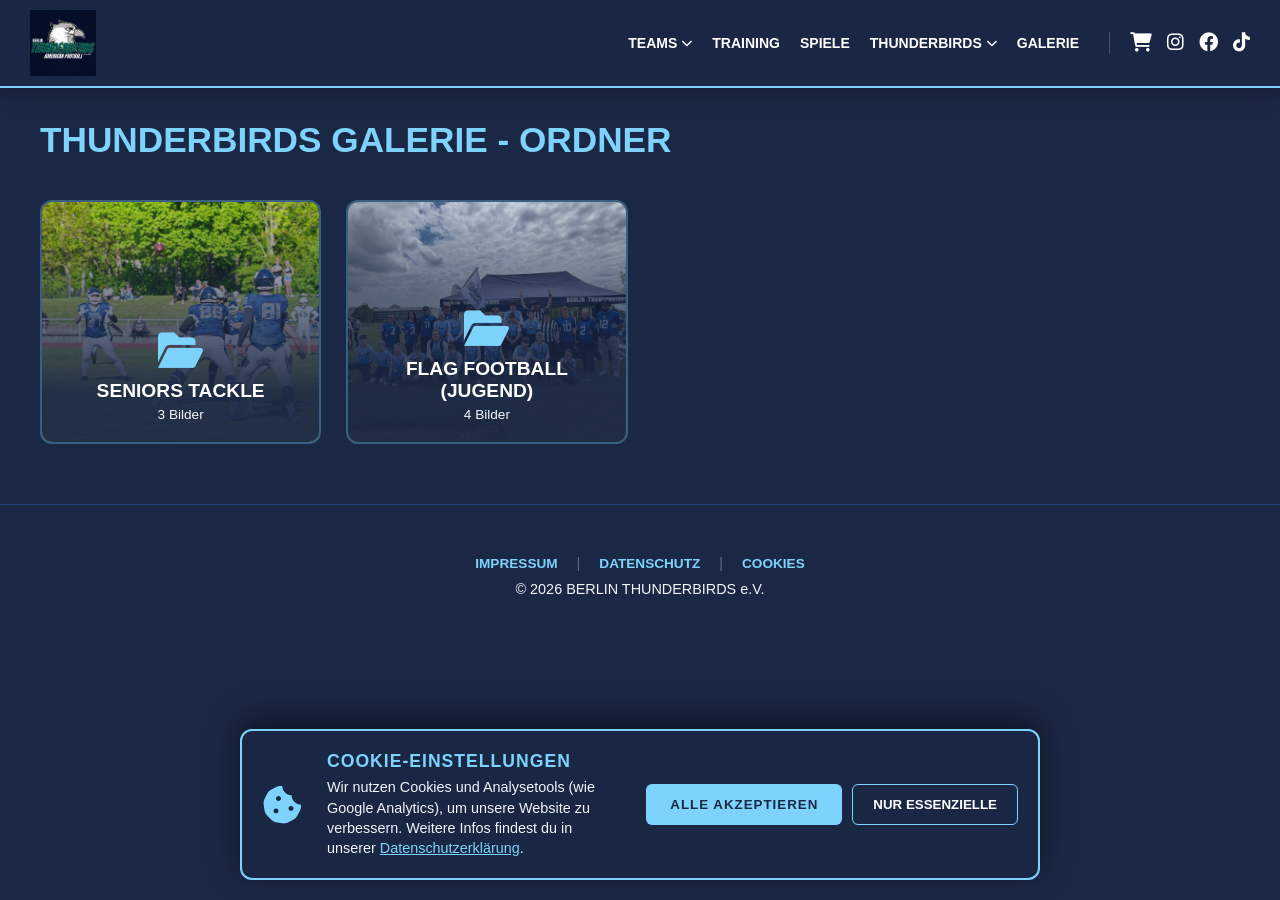
==== galerie.html @ d53867a0 "V5" ====
<!DOCTYPE html>
<html lang="de">
<head>
    <meta charset="UTF-8">
    <meta name="viewport" content="width=device-width, initial-scale=1.0">
    <title>Galerie - Berlin Thunderbirds</title>
    <!-- FontAwesome für Icons -->
    <link rel="stylesheet" href="https://cdnjs.cloudflare.com/ajax/libs/font-awesome/6.0.0/css/all.min.css">
    <!-- Verknüpfung zur zentralen style.css -->
    <link rel="stylesheet" href="style.css">
</head>

<body>

    <!-- Header (wird automatisch über leisten_2.js geladen) -->
    <div id="main-header"></div>

    <!-- Galerie Hauptbereich -->
    <section class="gallery-page-section">
        <div class="gallery-header-container">
            <h1 id="gallery-title">Thunderbirds Galerie</h1>
            <button id="back-to-folders" class="page-btn" style="display: none;" onclick="showFolders()">
                <i class="fa-solid fa-arrow-left"></i> Zurück zu den Ordnern
            </button>
        </div>

        <!-- Hier landen entweder die Ordner oder die Bilder des gewählten Ordners -->
        <div id="gallery-container" class="gallery-grid"></div>
    </section>

    <!-- Lightbox für Bild-Vollansicht -->
<div class="lightbox" id="lightbox" onclick="closeLightbox()">
    <div class="lightbox-content" onclick="event.stopPropagation()">
        <span class="close-btn" onclick="closeLightbox()">&times;</span>
        <button class="lightbox-arrow prev-btn" onclick="prevImage(event)">&#10094;</button>
        <img id="lightbox-img" src="" alt="Vollbild">
        <button class="lightbox-arrow next-btn" onclick="nextImage(event)">&#10095;</button>
    </div>
</div>

    <!-- Footer -->
    <div id="main-footer"></div>

 
	<!-- Skripte -->
    <script src="leisten.js"></script>
    <script src="galerie.js"></script>
    
</body>
</html>
	
</body>
</html>
---- style.css ----
:root {
    --thunder-dark: #1b2845;    
    --thunder-blue: #1d4ed8;    
    --thunder-light: #7dd3fc;   
    --thunder-silver: #f1f5f9;  
    --success-green: #22c55e;
    --fail-red: #ef4444;
    --color-u10: #052c54;
    --color-u13: #2d5a27;
    --color-u16: #8b0000;
}

body { 
    margin: 0; 
    font-family: 'Segoe UI', Arial, sans-serif; 
    background: var(--thunder-dark); 
    color: white; 
    scroll-behavior: smooth;
    overflow-x: hidden;
}

/* ==========================================
   HEADER & NAVIGATION
   ========================================== */
header {
    position: fixed;
    top: 0;
    width: 100%;
    background: rgba(27, 40, 69, 0.95);
    padding: 10px 30px;
    display: flex;
    justify-content: space-between;
    align-items: center;
    z-index: 9999;
    box-sizing: border-box;
    border-bottom: 2px solid var(--thunder-light);
    box-shadow: 0 4px 20px rgba(0, 0, 0, 0.3);
}

header a.logo-link { display: flex; align-items: center; text-decoration: none; position: relative; }
header img { height: 66px; transition: 0.3s ease; z-index: 2; }

.logo-hover-text { position: absolute; left: 20px; color: var(--thunder-light); font-weight: bold; text-transform: uppercase; font-size: 1.2rem; opacity: 0; transition: all 0.4s ease; pointer-events: none; white-space: nowrap; z-index: 1; }
header a.logo-link:hover img { opacity: 0.2; filter: grayscale(100%); }
header a.logo-link:hover .logo-hover-text { opacity: 1; left: 80px; }

nav { display: flex; align-items: center; gap: 20px; }

/* Dropdown Logik */
.dropdown { position: relative; display: inline-block; }
.nav-item { 
    color: white; text-decoration: none; font-size: 14px; font-weight: bold; 
    text-transform: uppercase; transition: 0.2s; cursor: pointer;
    display: flex; align-items: center; gap: 5px; padding: 15px 0;
}
.nav-item:hover { color: var(--thunder-light); }

.dropdown-content {
    display: none; position: absolute; background-color: #24345d;
    min-width: 200px; box-shadow: 0px 8px 20px rgba(0,0,0,0.5);
    border: 1px solid var(--thunder-light); border-radius: 6px; top: 100%; left: 0; z-index: 10000;
}
.dropdown:hover .dropdown-content { display: block; }
.dropdown-content a {
    color: white; padding: 12px 16px; text-decoration: none; display: block;
    font-size: 13px; text-transform: uppercase; font-weight: bold;
    border-bottom: 1px solid rgba(255,255,255,0.08); transition: 0.2s;
}
.dropdown-content a:hover { background-color: var(--thunder-blue); color: #ffffff; padding-left: 20px; }

.social-nav { display: flex; gap: 15px; margin-left: 10px; border-left: 1px solid rgba(255,255,255,0.2); padding-left: 20px; }
.social-nav a { font-size: 1.2rem; transition: 0.2s; color: white; }
.social-nav a:hover { transform: scale(1.2); color: var(--thunder-light); }

.menu-toggle {
    display: none;
    font-size: 1.8rem;
    color: white;
    cursor: pointer;
}

/* ==========================================
   HERO-BEREICH & ANIMATIONEN
   ========================================== */
.hero { 
    min-height: 85vh; display: flex; flex-direction: column; justify-content: center; 
    align-items: center; text-align: center; position: relative; overflow: hidden; padding-top: 80px; 
    background-image: linear-gradient(rgba(0, 0, 0, 0.6), rgba(0, 0, 0, 0.6)), url('Bilder/Team.jpg'); 
    background-size: cover; background-position: center; background-attachment: fixed; 
}
.welcome-text { font-size: 2.2rem; margin-bottom: 20px; font-weight: bold; text-shadow: 0 0 20px rgba(0,0,0,0.8); z-index: 10; }
.flash { position: absolute; inset: 0; background: white; opacity: 0; pointer-events: none; z-index: 5; }
.flash.active { animation: thunder-flash 0.4s ease-out; }
@keyframes thunder-flash { 0% { opacity: 0; } 10% { opacity: 0.4; } 20% { opacity: 0.5; } 100% { opacity: 0; } }
#lightning-container { position: absolute; inset: 0; width: 100%; height: 100%; pointer-events: none; z-index: 4; opacity: 0; }
#lightning-container.active { opacity: 1; transition: 0.1s; }
.bolt-path { stroke: #fff; stroke-width: 3; fill: none; filter: drop-shadow(0 0 10px var(--thunder-light)); }

/* LOGO ANIMATION */
.logo-main { 
    width: 480px; 
    max-width: 85%; 
    opacity: 0; 
    transform: scale(0.8); 
    z-index: 10; 
    filter: drop-shadow(0 0 30px rgba(125, 211, 252, 0.4)); 
    transition: all 0.8s cubic-bezier(0.17, 0.67, 0.83, 0.67); 
}

.logo-main.show { 
    opacity: 1; 
    transform: scale(1); 
}
.sub-text { margin-top: 20px; font-size: 1.3rem; z-index: 10; font-weight: 300; letter-spacing: 2px; text-transform: uppercase; }

/* ==========================================
   HERO NAVIGATION (TEAM-SCHNELLSPRUNG)
   ========================================== */
.hero-nav {
    margin-top: 88px;
    display: grid;
    grid-template-columns: repeat(4, 1fr);
    height: 35vh;
    width: 100%;
    border-bottom: 4px solid var(--thunder-blue);
}

.hero-nav .nav-item { 
    position: relative; 
    text-decoration: none; 
    color: white; 
    overflow: hidden; 
    display: flex; 
    justify-content: center; 
    align-items: center; 
    border-right: 1px solid rgba(255,255,255,0.1); 
}
.hero-nav .nav-item img { 
    position: absolute; 
    width: 100%; 
    height: 100%; 
    object-fit: cover; 
    filter: brightness(0.4) grayscale(0.6); 
    transition: 0.6s; 
}
.hero-nav .nav-item:hover img { 
    filter: brightness(0.8) grayscale(0); 
    transform: scale(1.1); 
}
.hero-nav .nav-item span { 
    position: relative; 
    z-index: 2; 
    font-size: 1.6rem; 
    font-weight: bold; 
    text-transform: uppercase; 
    text-shadow: 2px 2px 15px rgba(0,0,0,1); 
    letter-spacing: 2px; 
}

/* ==========================================
   SPIELPLAN SEKTIONEN & CARDS
   ========================================== */
section#tackle-games, 
section[style*="var(--thunder-blue)"] { 
    background: linear-gradient(180deg, var(--thunder-dark), #0f172a) !important; 
}

section#u10-games { background: linear-gradient(180deg, var(--thunder-dark), var(--color-u10)); }
section#u13-games { background: linear-gradient(180deg, var(--thunder-dark), var(--color-u13)); }
section#u16-games { background: linear-gradient(180deg, var(--thunder-dark), var(--color-u16)); }

.spielplan-lade-zone { width: 100%; display: flex; flex-direction: column; gap: 10px; }

.card { 
    background: rgba(29, 78, 216, 0.2) !important; 
    padding: 20px !important; 
    margin: 15px 0 !important; 
    border-radius: 12px !important; 
    border: 1px solid rgba(125, 211, 252, 0.2) !important; 
    display: flex !important; 
    align-items: center !important; 
    justify-content: space-between !important; 
    transition: 0.3s !important;
    box-sizing: border-box !important;
}
.card:hover { background: rgba(29, 78, 216, 0.4) !important; border-color: var(--thunder-light) !important; }

.card-text { flex: 2 !important; font-weight: 500 !important; min-width: 150px !important; text-align: left !important; color: white !important; }
.badge-center { flex: 1 !important; display: flex !important; justify-content: center !important; }
.score-area { flex: 1 !important; display: flex !important; justify-content: flex-end !important; font-family: 'Courier New', monospace !important; font-weight: bold !important; font-size: 1.2rem !important; padding-right: 15px !important; color: white !important; }
.badge-right { flex: 0.5 !important; display: flex !important; justify-content: flex-end !important; gap: 10px; }

.badge { font-weight: bold !important; text-transform: uppercase !important; font-size: 0.7rem !important; padding: 5px 12px !important; border-radius: 4px !important; letter-spacing: 1px !important; white-space: nowrap !important; display: inline-block !important; }
.badge-home { background: var(--thunder-light) !important; color: black !important; }
.badge-away { background: #facc15 !important; color: black !important; }

.badge-won { border: 1px solid var(--success-green) !important; color: var(--success-green) !important; background: transparent !important; }
.badge-lost { border: 1px solid var(--fail-red) !important; color: var(--fail-red) !important; background: transparent !important; }

.card.home { border-left: 6px solid var(--thunder-light) !important; }
.card.away { border-left: 6px solid #facc15 !important; }
.tournament-teams { display: block; font-size: 0.9rem; color: var(--thunder-silver); margin-top: 5px; font-style: italic; }

/* ==========================================
   TEAM SEKTION & SPIELER-ELEMENTE
   ========================================== */
.team-section { background: rgba(0,0,0,0.15); width: 100%; max-width: none; padding-bottom: 80px; }
.team-container { max-width: 1000px; margin: auto; padding: 0 20px; }
.team { display: flex; gap: 30px; flex-wrap: wrap; justify-content: center; margin-top: 40px; }
.player { position: relative; width: 240px; height: 320px; border-radius: 15px; border: 2px solid rgba(125, 211, 252, 0.3); overflow: hidden; display: flex; flex-direction: column; justify-content: flex-end; transition: 0.4s; background-size: cover; background-position: center; text-decoration: none; color: inherit; }
.player-name { background: linear-gradient(transparent, rgba(27, 40, 69, 0.95)); padding: 20px 10px; text-align: center; font-weight: bold; font-size: 1.2rem; text-transform: uppercase; }
.player:hover { transform: translateY(-12px); border-color: var(--thunder-light); box-shadow: 0 15px 30px rgba(0,0,0,0.4); }
.player-overlay { position: absolute; inset: 0; background: rgba(27, 40, 69, 0.9); display: flex; flex-direction: column; justify-content: center; align-items: center; gap: 15px; opacity: 0; transition: 0.3s ease; z-index: 5; }
.player:hover .player-overlay { opacity: 1; }
.player-overlay a { color: white; text-decoration: none; font-weight: bold; font-size: 1.3rem; text-transform: uppercase; transition: 0.2s; }
.player-overlay a:hover { color: var(--thunder-light); transform: scale(1.1); }

/* ==========================================
   NEWS SEKTION & KARTEN
   ========================================== */
.news-section { padding: 60px 20px; max-width: 1200px; margin: auto; }
.news-grid { 
    display: flex; 
    flex-wrap: wrap; 
    gap: 30px; 
    justify-content: center;
    min-height: 400px; 
}

.news-card {
    flex: 1 1 350px;
    max-width: 380px;
    background: rgba(29, 78, 216, 0.15);
    border: 1px solid rgba(125, 211, 252, 0.3);
    border-radius: 12px;
    overflow: hidden;
    transition: 0.3s;
    display: flex;
    flex-direction: column;
    cursor: pointer;
    position: relative;
}
.news-card:hover { transform: translateY(-5px); border-color: var(--thunder-light); background: rgba(29, 78, 216, 0.3); }

.news-image { width: 100%; height: 200px; object-fit: cover; border-bottom: 3px solid var(--thunder-light); }
.news-content { padding: 20px; flex-grow: 1; }
.news-date { color: var(--thunder-light); font-size: 0.8rem; font-weight: bold; text-transform: uppercase; }
.news-title { margin: 10px 0; font-size: 1.4rem; color: white; }
.news-text { color: var(--thunder-silver); font-size: 0.95rem; line-height: 1.5; }

.news-card::after {
    content: 'Mehr lesen +';
    position: absolute;
    bottom: 10px;
    right: 15px;
    font-size: 0.8rem;
    color: var(--thunder-light);
    font-weight: bold;
    opacity: 0;
    transition: 0.3s;
}
.news-card:hover::after { opacity: 1; }

/* ==========================================
   NEWS MODAL / POPUP
   ========================================== */
.news-modal {
    display: none;
    position: fixed;
    inset: 0;
    background: rgba(0, 0, 0, 0.85);
    z-index: 10000;
    justify-content: center;
    align-items: center;
    opacity: 0;
    transition: opacity 0.4s ease;
    backdrop-filter: blur(5px);
    padding: 20px;
}

.news-modal.active { display: flex; opacity: 1; }

.news-modal-content {
    background: #1e2c4f;
    width: 100%;
    max-width: 800px;
    max-height: 85vh;
    border-radius: 15px;
    border: 2px solid var(--thunder-light);
    box-shadow: 0 0 50px rgba(0, 0, 0, 0.5);
    overflow: hidden;
    display: flex;
    flex-direction: column;
    position: relative;
    transform: scale(0.9);
    transition: transform 0.4s ease;
}

.news-modal.active .news-modal-content { transform: scale(1); }

.modal-header {
    position: relative;
    width: 100%;
    height: 250px;
    min-height: 250px;
}

.modal-header img { 
    width: 100%; 
    height: 100%; 
    object-fit: cover; 
}

/* NEWS MODAL SCHLIESSEN-KREUZ */
.modal-close {
    position: absolute !important;
    top: 15px !important;
    right: 15px !important;
    font-size: 1.5rem !important;
    line-height: 1 !important;
    color: #ef4444 !important;
    cursor: pointer !important;
    z-index: 999 !important;
    width: 38px !important;
    height: 38px !important;
    background-color: rgba(27, 40, 69, 0.85) !important;
    border: 2px solid #ef4444 !important;
    border-radius: 50% !important;
    display: flex !important;
    align-items: center !important;
    justify-content: center !important;
    transition: all 0.2s ease !important;
    box-shadow: 0 4px 10px rgba(0, 0, 0, 0.6) !important;
    padding: 0 !important;
    box-sizing: border-box !important;
}

.modal-close:hover {
    color: #ffffff !important;
    background-color: #ef4444 !important;
    border-color: #ef4444 !important;
    transform: scale(1.1) !important;
}

.modal-body {
    padding: 30px;
    overflow-y: auto;
    color: var(--thunder-silver);
    line-height: 1.8;
    font-size: 1.1rem;
}

.modal-body .news-date { font-size: 0.9rem; color: var(--thunder-light); margin-bottom: 5px; font-weight: bold; }
.modal-body h2 { color: white; margin-top: 0; font-size: 2rem; text-transform: uppercase; margin-bottom: 20px;}

.modal-body::-webkit-scrollbar { width: 10px; }
.modal-body::-webkit-scrollbar-track { background: rgba(59, 130, 246, 0.1); border-radius: 10px; }
.modal-body::-webkit-scrollbar-thumb { background: var(--thunder-blue); border-radius: 10px; border: 2px solid #1e2c4f; }
.modal-body::-webkit-scrollbar-thumb:hover { background: var(--thunder-light); }

/* ==========================================
   PAGINATION
   ========================================== */
.pagination { 
    display: flex; 
    justify-content: center; 
    align-items: center; 
    gap: 15px; 
    margin-top: 40px; 
}

.page-btn {
    background: var(--thunder-blue);
    color: white;
    border: none;
    padding: 10px 20px;
    font-size: 0.9rem;
    border-radius: 5px;
    cursor: pointer;
    font-weight: bold;
    transition: 0.3s;
    line-height: normal;
    box-sizing: border-box;
}
.page-btn:hover:not(:disabled) { background: var(--thunder-light); color: var(--thunder-dark); }
.page-btn:disabled { opacity: 0.3; cursor: not-allowed; }
#page-info { font-weight: bold; color: var(--thunder-silver); font-size: 0.95rem; }

footer { text-align: center; padding: 50px; color: var(--thunder-silver); border-top: 1px solid rgba(59, 130, 246, 0.3); font-size: 0.9rem; }

.easter-egg { position: fixed; bottom: 10px; left: 10px; display: flex; align-items: center; gap: 10px; opacity: 0; transition: 0.5s ease; z-index: 2000; background: rgba(27, 40, 69, 0.85); padding: 5px 10px; border-radius: 5px; }
.easter-egg:hover { opacity: 1; }
.easter-egg img { height: 30px; filter: drop-shadow(0 0 5px var(--thunder-light)); }
.easter-egg span { font-size: 0.7rem; color: var(--thunder-silver); text-transform: uppercase; letter-spacing: 1px; }

/* ==========================================
   COOKIE BANNER
   ========================================== */
.cookie-banner {
    position: fixed;
    bottom: 20px;
    left: 50%;
    transform: translate(-50%, 150%);
    opacity: 0;
    pointer-events: none;
    width: 90%;
    max-width: 800px;
    background: rgba(27, 40, 69, 0.98);
    border: 2px solid var(--thunder-light);
    border-radius: 12px;
    padding: 20px;
    box-shadow: 0 -10px 30px rgba(0, 0, 0, 0.5);
    z-index: 999999;
    transition: all 0.5s cubic-bezier(0.17, 0.67, 0.83, 0.67);
    box-sizing: border-box;
}

.cookie-banner.cookie-active {
    transform: translate(-50%, 0) !important;
    opacity: 1 !important;
    pointer-events: auto !important;
}

.cookie-content { display: flex; align-items: center; gap: 25px; flex-wrap: wrap; }
.cookie-icon { font-size: 2.5rem; color: var(--thunder-light); }
.cookie-text { flex: 1; min-width: 250px; }
.cookie-text h3 { margin: 0 0 5px 0; text-transform: uppercase; color: var(--thunder-light); font-size: 1.1rem; letter-spacing: 1px; }
.cookie-text p { margin: 0; font-size: 0.9rem; color: var(--thunder-silver); line-height: 1.4; }
.cookie-text a { color: var(--thunder-light); text-decoration: underline; }
.cookie-buttons { display: flex; gap: 10px; }
.btn-accept { background: var(--thunder-light); color: var(--thunder-dark); border: none; padding: 12px 24px; font-weight: bold; text-transform: uppercase; border-radius: 6px; cursor: pointer; transition: 0.2s; letter-spacing: 1px; }
.btn-accept:hover { background: white; color: var(--thunder-dark); transform: scale(1.05); }

/* ==========================================
   TACKLE / ROSTER SEKTION
   ========================================== */
.tackle-top-image {
    width: 100%;
    height: 500px;
    margin-top: 88px; 
    background: url('Bilder/Tackle/Tackle_team.jpg') no-repeat center center;
    background-size: cover;
    border-bottom: 4px solid var(--thunder-light);
}

.content-container {
    max-width: 1000px;
    margin: 40px auto;
    padding: 0 20px;
}

.content-container h1 {
    color: var(--thunder-light);
    text-transform: uppercase;
    letter-spacing: 2px;
    margin-bottom: 20px;
    font-size: 2.5rem;
    text-align: center;
}

.text-box {
    background: rgba(29, 78, 216, 0.15);
    padding: 30px;
    border-radius: 12px;
    border: 1px solid rgba(125, 211, 252, 0.3);
    line-height: 1.8;
    font-size: 1.1rem;
    color: var(--thunder-silver);
    text-align: center;
}

.roster-section {
    max-width: 1200px;
    margin: 60px auto;
    padding: 0 20px;
}

.roster-grid {
    display: grid;
    grid-template-columns: repeat(auto-fill, minmax(220px, 1fr));
    gap: 25px;
    margin-top: 30px;
}

.player-card {
    background: #1e2c4f;
    border-radius: 15px;
    overflow: hidden;
    border: 2px solid rgba(125, 211, 252, 0.2);
    transition: 0.4s;
    cursor: pointer;
    position: relative;
}

.player-card:hover {
    transform: translateY(-10px);
    border-color: var(--thunder-light);
    box-shadow: 0 10px 25px rgba(0,0,0,0.5);
}

.player-card img {
    width: 100%;
    height: 320px;
    object-fit: cover;
    display: block;
}

.player-card .info {
    padding: 15px;
    text-align: center;
    background: linear-gradient(180deg, rgba(30, 44, 79, 0.8) 0%, rgba(27, 40, 69, 1) 100%);
}

.player-card .player-number {    
    font-size: 1.5rem;
    font-weight: 800;
    color: var(--thunder-light);
    margin-bottom: 2px;
}

.player-card .player-name-card {
    font-size: 1.1rem;
    font-weight: bold;
    color: white;
    text-transform: uppercase;
}

.player-card .player-position {
    font-size: 0.85rem;
    color: var(--thunder-silver);
    text-transform: uppercase;
    letter-spacing: 1px;
    margin-top: 4px;
}
/* ==========================================
   MOBILE MAXX 5 KARTEN PRO REIHE (UMBRUCH)
   ========================================== */
@media (max-width: 768px) {
    .roster-grid {
        display: grid !important;
        /* Begrenzt das Grid auf dem Handy auf maximal 5 Spalten nebeneinander, 
           danach bricht es automatisch in die nächste Zeile um */
        grid-template-columns: repeat(5, minmax(160px, 1fr)) !important;
        overflow-x: auto !important;
        scroll-snap-type: x mandatory !important;
        gap: 15px !important;
        padding-bottom: 15px !important;
        scrollbar-width: thin;
        scrollbar-color: var(--thunder-light) rgba(29, 78, 216, 0.1);
    }

    .roster-grid::-webkit-scrollbar {
        height: 6px;
    }

    .roster-grid::-webkit-scrollbar-track {
        background: rgba(29, 78, 216, 0.1);
        border-radius: 10px;
    }

    .roster-grid::-webkit-scrollbar-thumb {
        background: var(--thunder-light);
        border-radius: 10px;
    }

    .player-card {
        flex: none !important;
        width: 160px !important;
        max-width: 160px !important;
        scroll-snap-align: start !important;
    }

    .player-card img {
        height: 200px !important;
    }

    .player-card .info {
        padding: 10px !important;
    }

    .player-card .player-number {
        font-size: 1.2rem !important;
    }

    .player-card .player-name-card {
        font-size: 0.9rem !important;
    }

    .player-card .player-position {
        font-size: 0.75rem !important;
    }
}

/* ==========================================
   SPIELER MODAL / POPUP
   ========================================== */
.player-modal {
    display: none;
    position: fixed;
    inset: 0;
    width: 100vw;
    height: 100vh;
    background-color: rgba(0, 0, 0, 0.85);
    backdrop-filter: blur(5px);
    z-index: 10000;
    justify-content: center;
    align-items: center;
    padding: 20px;
    box-sizing: border-box;
}

.player-modal.active {
    display: flex !important;
}

.player-modal .modal-content {
    background: #1e2c4f;
    border: 2px solid var(--thunder-light);
    border-radius: 15px;
    max-width: 450px;
    width: 90%;
    max-height: 85vh;
    padding: 25px;
    position: relative;
    box-shadow: 0 0 30px rgba(0, 0, 0, 0.8);
    text-align: center;
    animation: modalFadeIn 0.3s ease-out;
    display: flex;
    flex-direction: column;
    align-items: center;
    margin: auto;
    overflow: hidden;
}

.player-modal .modal-content img {
    width: 100%;
    max-height: 380px;
    object-fit: cover;
    border-radius: 10px;
    margin-bottom: 15px;
}

.close-modal {
    position: absolute !important;
    top: 15px !important;
    right: 15px !important;
    font-size: 1.5rem !important;
    line-height: 1 !important;
    color: #ef4444 !important;
    cursor: pointer !important;
    z-index: 999 !important;
    width: 38px !important;
    height: 38px !important;
    background-color: rgba(27, 40, 69, 0.85) !important;
    border: 2px solid #ef4444 !important;
    border-radius: 50% !important;
    display: flex !important;
    align-items: center !important;
    justify-content: center !important;
    transition: all 0.2s ease !important;
    box-shadow: 0 4px 10px rgba(0, 0, 0, 0.6) !important;
    padding: 0 !important;
    box-sizing: border-box !important;
}

.close-modal:hover {
    color: #ffffff !important;
    background-color: #ef4444 !important;
    border-color: #ef4444 !important;
    transform: scale(1.1) !important;
}

@keyframes modalFadeIn {
    from {
        opacity: 0;
        transform: scale(0.9);
    }
    to {
        opacity: 1;
        transform: scale(1);
    }
}

/* ==========================================
   LIGHTBOX & PFEILE
   ========================================== */
.lightbox {
    display: none;
    position: fixed;
    inset: 0;
    width: 100vw;
    height: 100vh;
    background-color: rgba(0, 0, 0, 0.85);
    backdrop-filter: blur(8px);
    z-index: 100000;
    justify-content: center;
    align-items: center;
    box-sizing: border-box;
    padding: 20px;
}

.lightbox.active {
    display: flex !important;
}

.lightbox-content {
    position: relative !important;
    display: inline-block;
    max-width: 90vw;
    max-height: 85vh;
}

.lightbox-content img {
    max-width: 90vw;
    max-height: 85vh;
    object-fit: contain;
    border-radius: 12px;
    border: 2px solid var(--thunder-light);
    box-shadow: 0 0 30px rgba(125, 211, 252, 0.3);
    display: block;
}

.lightbox .close-btn {
    position: absolute !important;
    top: 15px !important;
    right: 15px !important;
    font-size: 1.5rem !important;
    line-height: 1 !important;
    color: #ef4444 !important;
    cursor: pointer !important;
    z-index: 100001 !important;
    width: 38px !important;
    height: 38px !important;
    background-color: rgba(27, 40, 69, 0.85) !important;
    border: 2px solid #ef4444 !important;
    border-radius: 50% !important;
    display: flex !important;
    align-items: center !important;
    justify-content: center !important;
    transition: all 0.2s ease !important;
    box-shadow: 0 4px 10px rgba(0, 0, 0, 0.6) !important;
    padding: 0 !important;
    box-sizing: border-box !important;
}

.lightbox .close-btn:hover {
    color: #ffffff !important;
    background-color: #ef4444 !important;
    border-color: #ef4444 !important;
    transform: scale(1.1) !important;
}

.lightbox-arrow {
    position: absolute;
    top: 50%;
    transform: translateY(-50%);
    background-color: rgba(27, 40, 69, 0.85);
    color: white;
    border: 2px solid var(--thunder-light);
    border-radius: 50%;
    width: 45px;
    height: 45px;
    font-size: 1.4rem;
    display: flex;
    align-items: center;
    justify-content: center;
    cursor: pointer;
    z-index: 100002;
    transition: all 0.3s ease;
    user-select: none;
}

.lightbox-arrow:hover {
    background-color: var(--thunder-blue);
    transform: translateY(-50%) scale(1.15);
}

.prev-btn {
    left: -25px;
}

.next-btn {
    right: -25px;
}

@media (max-width: 768px) {
    .prev-btn { left: 10px; }
    .next-btn { right: 10px; }
}

/* ==========================================
   U16 / U13 / U10 SEKTIONEN (TOP-BILDER)
   ========================================== */
.u16-top-image {
    width: 100%;
    height: 500px;
    margin-top: 88px; 
    background: url('Bilder/U16.jpg') no-repeat center center;
    background-size: cover;
    border-bottom: 4px solid var(--thunder-light);
}

.u13-top-image {
    width: 100%;
    height: 500px;
    margin-top: 88px; 
    background: url('Bilder/U13.jpg') no-repeat center center;
    background-size: cover;
    border-bottom: 4px solid var(--thunder-light);
}

.u10-top-image {
    width: 100%;
    height: 500px;
    margin-top: 88px; 
    background: url('Bilder/U10.jpg') no-repeat center center;
    background-size: cover;
    border-bottom: 4px solid var(--thunder-light);
}

/* ==========================================
   TRAINING & SEITEN-SPLIT
   ========================================== */
.season-winter .summer-only { display: none !important; } 
.season-summer .winter-only { display: none !important; } 

.hero-split {
    margin-top: 88px; 
    display: flex; 
    height: 60vh; 
    width: 100%; 
    background: var(--thunder-dark); 
    border-bottom: 4px solid var(--thunder-blue); 
    overflow: hidden; 
}

.hero-left { 
    flex: 1; 
    position: relative; 
    background: #000; 
} 

.hero-left img { 
    width: 100%; 
    height: 100%; 
    object-fit: cover; 
    transition: opacity 0.5s ease-in-out; 
} 

.hero-right {
    flex: 1; 
    display: flex; 
    flex-direction: column; 
    justify-content: center; 
    align-items: center; 
    text-align: center; 
    padding: 0 20px; 
    background: linear-gradient(135deg, var(--thunder-dark), #162447); 
}

.hero-right h1 { 
    font-size: 3.5rem; 
    margin: 0; 
    text-transform: uppercase; 
    line-height: 1.1; 
    color: var(--thunder-white); 
} 

.status-badge { 
    display: inline-block; 
    margin-top: 15px; 
    padding: 8px 15px; 
    border-radius: 5px; 
    font-weight: bold; 
    text-transform: uppercase; 
    font-size: 0.85rem;
} 

.summer-only.status-badge { background: #22c55e; color: #000; } 
.winter-only.status-badge { background: var(--thunder-light); color: var(--thunder-white); } 

.training-main-section { 
    padding: 50px 20px; 
    max-width: 1100px; 
    margin: auto; 
} 

.training-main-section h2 { 
    text-align: center; 
    font-size: 2.5rem; 
    margin-bottom: 40px; 
    text-transform: uppercase; 
    color: var(--thunder-white); 
}

.training-grid { 
    display: grid; 
    grid-template-columns: repeat(auto-fit, minmax(300px, 1fr)); 
    gap: 30px; 
} 

.training-card {
    background: rgba(28, 58, 125, 0.2); 
    padding: 30px; 
    border-radius: 15px; 
    border: 1px solid var(--thunder-blue); 
    border-top: 5px solid var(--thunder-light); 
}

.training-card.flag-card { 
    border-top-color: #facc15; 
}

.training-card .team-title { 
    font-size: 1.8rem; 
    margin-bottom: 20px; 
    color: var(--thunder-light); 
    text-transform: uppercase; 
} 

.training-card .flag-title { 
    color: #facc15 !important; 
}

.training-card .info-row { 
    display: flex; 
    justify-content: space-between; 
    padding: 12px 0; 
    border-bottom: 1px solid rgba(255,255,255,0.1); 
} 

.training-card .day { 
    font-weight: bold; 
    color: var(--thunder-white); 
} 

.training-card .address { 
    font-size: 0.85rem; 
    margin-top: 15px; 
    color: var(--thunder-silver); 
} 

.training-card .maps-link { 
    text-decoration: none; 
    color: inherit; 
    display: block; 
    transition: 0.3s; 
} 

.training-card .maps-link:hover { 
    color: var(--thunder-light); 
} 

.training-card .maps-link i { 
    margin-right: 5px; 
    color: var(--thunder-light); 
} 

.training-main-section .contact-card {
    background: rgba(28, 58, 125, 0.2); 
    padding: 30px; 
    margin: 40px 0; 
    border-radius: 12px; 
    border: 1px solid var(--thunder-blue); 
    border-left: 6px solid var(--thunder-silver); 
}

.training-main-section .contact-card-title { 
    color: var(--thunder-white); 
    font-size: 2.2rem; 
    margin-bottom: 10px; 
}

.training-main-section .contact-item {
    margin-top: 20px; 
    padding: 15px 0; 
    border-top: 1px solid rgba(255,255,255,0.1); 
    display: flex; 
    flex-direction: column; 
    gap: 4px; 
}

.training-main-section .contact-label { 
    font-weight: bold; 
    text-transform: uppercase; 
    font-size: 1.4rem; 
    letter-spacing: 1px; 
} 

.training-main-section .tackle-label { color: var(--thunder-light); }
.training-main-section .flag-label { color: #facc15; }

.training-main-section .contact-email a {
    color: var(--thunder-white) !important; 
    text-decoration: none; 
    font-size: 1.1rem; 
    font-weight: bold; 
    transition: all 0.3s ease; 
}

.training-main-section .tackle-link:hover { color: var(--thunder-light) !important; } 
.training-main-section .flag-link:hover { color: #facc15 !important; } 

/* ==========================================
   MEDIA QUERIES (RESPONSIVES DESIGN)
   ========================================== */
@media (max-width: 768px) {
    header a.logo-link { margin-left: 0; }
    .hero-nav { grid-template-columns: repeat(2, 1fr); height: 50vh; }
    .card { flex-direction: column; text-align: center; gap: 10px; }
    .score-area { justify-content: center !important; padding-right: 0 !important; }
    
    .news-modal-content { max-height: 90vh; }
    .modal-header { height: 150px; min-height: 150px; }
    .modal-body { padding: 20px; }
    .modal-body h2 { font-size: 1.5rem; }

    .player-overlay {
        opacity: 1 !important;
        background: rgba(27, 40, 69, 0.85);
    }

    .u16-top-image, .u13-top-image, .u10-top-image { 
        height: 300px; 
    }

    .menu-toggle { display: block; }
    nav {
        display: none;
        flex-direction: column;
        position: absolute;
        top: 100%;
        left: 0;
        width: 100%;
        background: rgba(27, 40, 69, 0.98);
        border-bottom: 2px solid var(--thunder-light);
        padding: 20px 0;
        gap: 15px;
    }
    nav.active { display: flex; }
    .dropdown-content { position: static; box-shadow: none; border: none; min-width: 100%; text-align: center; background: transparent; }
    .social-nav { border-left: none; padding-left: 0; margin-left: 0; }

    .hero-split { 
        flex-direction: column; 
        height: auto; 
    } 
    .hero-left { 
        height: 300px; 
    } 
    .hero-right { 
        padding: 40px 20px; 
    } 
    .hero-right h1 {
        font-size: 2.5rem;
    }
}

@media (max-width: 600px) {
    .cookie-content { flex-direction: column; text-align: center; gap: 15px; }
    .cookie-buttons { width: 100%; justify-content: center; }
}

html {
    scroll-padding-top: 100px; 
}

/* ==========================================
   GALERIE SEITE & ORDNER STYLING
   ========================================== */
.gallery-page-section {
    padding: 120px 20px 60px 20px;
    max-width: 1200px;
    margin: auto;
}

.gallery-header-container {
    display: flex;
    justify-content: space-between;
    align-items: center;
    margin-bottom: 40px;
    flex-wrap: wrap;
    gap: 15px;
}

.gallery-header-container h1 {
    color: var(--thunder-light);
    text-transform: uppercase;
    font-size: 2.2rem;
    margin: 0;
}

.gallery-grid {
    display: grid !important;
    grid-template-columns: repeat(auto-fill, minmax(280px, 1fr)) !important;
    gap: 25px !important;
    width: 100% !important;
}

.gallery-item {
    position: relative !important;
    height: 240px !important;
    border-radius: 12px !important;
    overflow: hidden !important;
    border: 2px solid rgba(125, 211, 252, 0.3) !important;
    cursor: pointer !important;
    transition: 0.3s ease !important;
    background: #1e2c4f !important;
}

.gallery-item img {
    width: 100% !important;
    height: 100% !important;
    object-fit: cover !important;
    display: block !important;
    transition: transform 0.4s ease !important;
}

.gallery-item:hover {
    border-color: var(--thunder-light) !important;
    box-shadow: 0 10px 25px rgba(0, 0, 0, 0.5) !important;
}

.gallery-item:hover img {
    transform: scale(1.08) !important;
}

.folder-card {
    position: relative;
    cursor: pointer;
}

.folder-overlay {
    position: absolute;
    inset: 0;
    background: linear-gradient(180deg, rgba(27,40,69,0.2) 0%, rgba(27,40,69,0.95) 80%);
    display: flex;
    flex-direction: column;
    justify-content: flex-end;
    align-items: center;
    padding: 20px;
    text-align: center;
    transition: 0.3s ease;
}

.folder-card:hover .folder-overlay {
    background: linear-gradient(180deg, rgba(29,78,216,0.3) 0%, rgba(27,40,69,0.98) 90%);
}

.folder-icon {
    font-size: 2.5rem;
    color: var(--thunder-light);
    margin-bottom: 10px;
    transition: transform 0.3s ease;
}

.folder-card:hover .folder-icon {
    transform: scale(1.2);
}

.folder-overlay h3 {
    margin: 0 0 5px 0;
    color: white;
    text-transform: uppercase;
    font-size: 1.2rem;
}

.folder-count {
    font-size: 0.85rem;
    color: var(--thunder-silver);
}

/* ==========================================
   SPONSOREN SEKTION
   ========================================== */
.sponsors-section {
    padding: 30px 15px 50px 15px;
    max-width: 900px;
    margin: auto;
}

.sponsors-grid {
    display: flex;
    flex-wrap: wrap;
    gap: 20px;
    justify-content: center;
    align-items: center;
}

.sponsor-card {
    display: flex;
    flex-direction: column;
    align-items: center;
}

/* Der Rahmen sitzt jetzt direkt als Box um das Bild und passt sich an */
.sponsor-img {
    max-height: 65px; /* Maximale Höhe des Logos */
    width: auto;      /* Breite passt sich automatisch an das Bild an */
    background-color: rgba(255, 255, 255, 0.03);
    border: 1px solid rgba(125, 211, 252, 0.2);
    border-radius: 6px;
    padding: 6px;     /* Kleiner Innenabstand zwischen Bild und Rahmen */
    display: block;
    transition: 0.3s;
}

.sponsor-card:hover .sponsor-img {
    border-color: var(--thunder-light);
    background-color: rgba(255, 255, 255, 0.08);
}

.sponsor-name {
    margin-top: 6px;
    font-size: 0.75rem;
    color: var(--thunder-silver);
    text-transform: uppercase;
    letter-spacing: 1px;
    text-align: center;
}
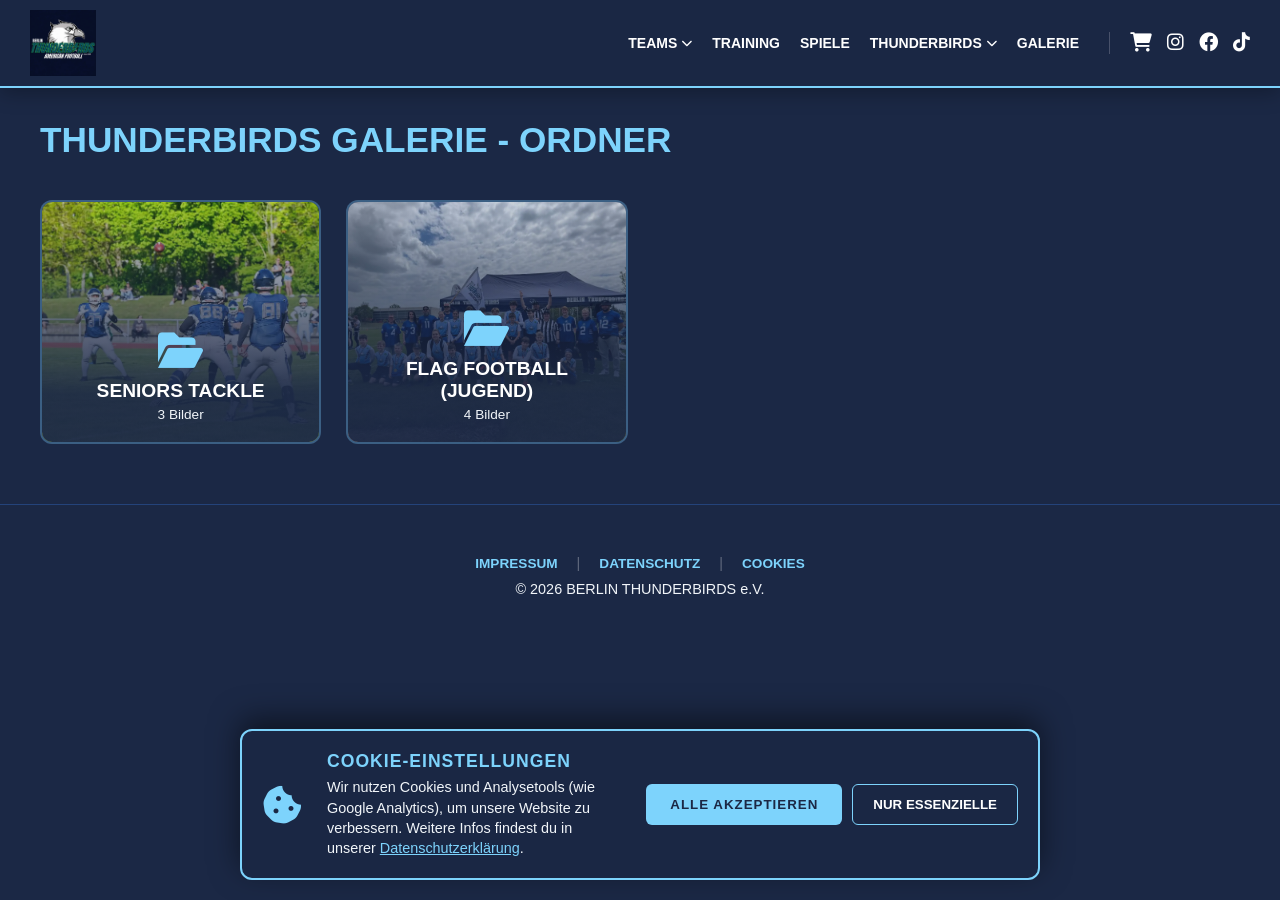
==== commit 4619c3e9: "doppelte sachen entfernt" ====
--- a/galerie.html
+++ b/galerie.html
@@ -1,53 +1,51 @@
-<!DOCTYPE html>
-<html lang="de">
-<head>
-    <meta charset="UTF-8">
-    <meta name="viewport" content="width=device-width, initial-scale=1.0">
-    <title>Galerie - Berlin Thunderbirds</title>
-    <!-- FontAwesome für Icons -->
-    <link rel="stylesheet" href="https://cdnjs.cloudflare.com/ajax/libs/font-awesome/6.0.0/css/all.min.css">
-    <!-- Verknüpfung zur zentralen style.css -->
-    <link rel="stylesheet" href="style.css">
-</head>
-
-<body>
-
-    <!-- Header (wird automatisch über leisten_2.js geladen) -->
-    <div id="main-header"></div>
-
-    <!-- Galerie Hauptbereich -->
-    <section class="gallery-page-section">
-        <div class="gallery-header-container">
-            <h1 id="gallery-title">Thunderbirds Galerie</h1>
-            <button id="back-to-folders" class="page-btn" style="display: none;" onclick="showFolders()">
-                <i class="fa-solid fa-arrow-left"></i> Zurück zu den Ordnern
-            </button>
-        </div>
-
-        <!-- Hier landen entweder die Ordner oder die Bilder des gewählten Ordners -->
-        <div id="gallery-container" class="gallery-grid"></div>
-    </section>
-
-    <!-- Lightbox für Bild-Vollansicht -->
-<div class="lightbox" id="lightbox" onclick="closeLightbox()">
-    <div class="lightbox-content" onclick="event.stopPropagation()">
-        <span class="close-btn" onclick="closeLightbox()">&times;</span>
-        <button class="lightbox-arrow prev-btn" onclick="prevImage(event)">&#10094;</button>
-        <img id="lightbox-img" src="" alt="Vollbild">
-        <button class="lightbox-arrow next-btn" onclick="nextImage(event)">&#10095;</button>
-    </div>
-</div>
-
-    <!-- Footer -->
-    <div id="main-footer"></div>
-
- 
-	<!-- Skripte -->
-    <script src="leisten.js"></script>
-    <script src="galerie.js"></script>
-    
-</body>
-</html>
-	
-</body>
-</html>+<!DOCTYPE html>
+<html lang="de">
+<head>
+    <meta charset="UTF-8">
+    <meta name="viewport" content="width=device-width, initial-scale=1.0">
+    <title>Galerie - Berlin Thunderbirds</title>
+    <!-- FontAwesome für Icons -->
+    <link rel="stylesheet" href="https://cdnjs.cloudflare.com/ajax/libs/font-awesome/6.0.0/css/all.min.css">
+    <!-- Verknüpfung zur zentralen style.css -->
+    <link rel="stylesheet" href="style.css">
+</head>
+
+<body>
+
+    <!-- Header (wird automatisch über leisten_2.js geladen) -->
+    <div id="main-header"></div>
+
+    <!-- Galerie Hauptbereich -->
+    <section class="gallery-page-section">
+        <div class="gallery-header-container">
+            <h1 id="gallery-title">Thunderbirds Galerie</h1>
+            <button id="back-to-folders" class="page-btn" style="display: none;" onclick="showFolders()">
+                <i class="fa-solid fa-arrow-left"></i> Zurück zu den Ordnern
+            </button>
+        </div>
+
+        <!-- Hier landen entweder die Ordner oder die Bilder des gewählten Ordners -->
+        <div id="gallery-container" class="gallery-grid"></div>
+    </section>
+
+    <!-- Lightbox für Bild-Vollansicht -->
+<div class="lightbox" id="lightbox" onclick="closeLightbox()">
+    <div class="lightbox-content" onclick="event.stopPropagation()">
+        <span class="close-btn" onclick="closeLightbox()">&times;</span>
+        <button class="lightbox-arrow prev-btn" onclick="prevImage(event)">&#10094;</button>
+        <img id="lightbox-img" src="" alt="Vollbild">
+        <button class="lightbox-arrow next-btn" onclick="nextImage(event)">&#10095;</button>
+    </div>
+</div>
+
+    <!-- Footer -->
+    <div id="main-footer"></div>
+
+ 
+	<!-- Skripte -->
+    <script src="leisten.js"></script>
+    <script src="galerie.js"></script>
+    
+</body>
+</html>
+	
--- a/style.css
+++ b/style.css
@@ -75,6 +75,7 @@
 .menu-toggle {
     display: none;
     font-size: 1.8rem;
+	padding: 12px;           /* Zusätzlicher Klickbereich */
     color: white;
     cursor: pointer;
 }
@@ -85,7 +86,7 @@
 .hero { 
     min-height: 85vh; display: flex; flex-direction: column; justify-content: center; 
     align-items: center; text-align: center; position: relative; overflow: hidden; padding-top: 80px; 
-    background-image: linear-gradient(rgba(0, 0, 0, 0.6), rgba(0, 0, 0, 0.6)), url('Bilder/Team.jpg'); 
+    background-image: linear-gradient(rgba(0, 0, 0, 0.6), rgba(0, 0, 0, 0.6)), url('Bilder/Team.webp'); 
     background-size: cover; background-position: center; background-attachment: fixed; 
 }
 .welcome-text { font-size: 2.2rem; margin-bottom: 20px; font-weight: bold; text-shadow: 0 0 20px rgba(0,0,0,0.8); z-index: 10; }
@@ -438,7 +439,7 @@
     width: 100%;
     height: 500px;
     margin-top: 88px; 
-    background: url('Bilder/Tackle/Tackle_team.jpg') no-repeat center center;
+    background: url('Bilder/Tackle/Tackle_team.webp') no-repeat center center;
     background-size: cover;
     border-bottom: 4px solid var(--thunder-light);
 }
@@ -682,7 +683,7 @@
 }
 
 /* ==========================================
-   LIGHTBOX & PFEILE
+   LIGHTBOX & PFEILE (POP-UP MODUS)
    ========================================== */
 .lightbox {
     display: none;
@@ -703,35 +704,44 @@
     display: flex !important;
 }
 
+/* Das eigentliche Pop-up-Fenster mit Abstand zum Rand */
 .lightbox-content {
     position: relative !important;
     display: inline-block;
     max-width: 90vw;
     max-height: 85vh;
-}
-
+    background: #1e2c4f;
+    border: 2px solid var(--thunder-light);
+    border-radius: 12px;
+    padding: 10px;
+    box-shadow: 0 0 40px rgba(0, 0, 0, 0.9);
+}
+
+/* Bild passt sich in den Pop-up-Rahmen ein und nutzt die Displaygröße optimal aus */
 .lightbox-content img {
-    max-width: 90vw;
-    max-height: 85vh;
+    max-width: calc(90vw - 20px);
+    max-height: calc(85vh - 60px); /* Platz für die Pfeile unten lassen */
+    width: auto;
+    height: auto;
     object-fit: contain;
-    border-radius: 12px;
-    border: 2px solid var(--thunder-light);
-    box-shadow: 0 0 30px rgba(125, 211, 252, 0.3);
+    border-radius: 8px;
     display: block;
-}
-
+    cursor: pointer;
+}
+
+/* Schließen-Kreuz oben rechts im Pop-up */
 .lightbox .close-btn {
     position: absolute !important;
-    top: 15px !important;
-    right: 15px !important;
-    font-size: 1.5rem !important;
+    top: -15px !important;
+    right: -15px !important;
+    font-size: 1.4rem !important;
     line-height: 1 !important;
     color: #ef4444 !important;
     cursor: pointer !important;
-    z-index: 100001 !important;
+    z-index: 100005 !important;
     width: 38px !important;
     height: 38px !important;
-    background-color: rgba(27, 40, 69, 0.85) !important;
+    background-color: rgba(27, 40, 69, 0.95) !important;
     border: 2px solid #ef4444 !important;
     border-radius: 50% !important;
     display: flex !important;
@@ -750,17 +760,19 @@
     transform: scale(1.1) !important;
 }
 
+/* Pfeile wandern nach unten (innerhalb/unter das Pop-up-Bild) */
 .lightbox-arrow {
     position: absolute;
-    top: 50%;
-    transform: translateY(-50%);
-    background-color: rgba(27, 40, 69, 0.85);
+    bottom: -20px !important; /* Sitzen jetzt unten am Pop-up-Rand */
+    top: auto !important;
+    transform: none !important;
+    background-color: rgba(27, 40, 69, 0.95);
     color: white;
     border: 2px solid var(--thunder-light);
     border-radius: 50%;
-    width: 45px;
-    height: 45px;
-    font-size: 1.4rem;
+    width: 42px;
+    height: 42px;
+    font-size: 1.2rem;
     display: flex;
     align-items: center;
     justify-content: center;
@@ -768,20 +780,26 @@
     z-index: 100002;
     transition: all 0.3s ease;
     user-select: none;
+    box-shadow: 0 4px 10px rgba(0, 0, 0, 0.6);
 }
 
 .lightbox-arrow:hover {
     background-color: var(--thunder-blue);
-    transform: translateY(-50%) scale(1.15);
-}
-
+    transform: scale(1.1) !important;
+}
+
+/* Linker Pfeil unten links */
 .prev-btn {
-    left: -25px;
-}
-
+    left: 20px !important;
+    right: auto !important;
+}
+
+/* Rechter Pfeil unten rechts */
 .next-btn {
-    right: -25px;
-}
+    right: 20px !important;
+    left: auto !important;
+}
+
 
 @media (max-width: 768px) {
     .prev-btn { left: 10px; }
@@ -795,7 +813,7 @@
     width: 100%;
     height: 500px;
     margin-top: 88px; 
-    background: url('Bilder/U16.jpg') no-repeat center center;
+    background: url('Bilder/U16.webp') no-repeat center center;
     background-size: cover;
     border-bottom: 4px solid var(--thunder-light);
 }
@@ -804,7 +822,7 @@
     width: 100%;
     height: 500px;
     margin-top: 88px; 
-    background: url('Bilder/U13.jpg') no-repeat center center;
+    background: url('Bilder/U13.webp') no-repeat center center;
     background-size: cover;
     border-bottom: 4px solid var(--thunder-light);
 }
@@ -813,7 +831,7 @@
     width: 100%;
     height: 500px;
     margin-top: 88px; 
-    background: url('Bilder/U10.jpg') no-repeat center center;
+    background: url('Bilder/U10.webp') no-repeat center center;
     background-size: cover;
     border-bottom: 4px solid var(--thunder-light);
 }
@@ -1217,4 +1235,84 @@
     text-transform: uppercase;
     letter-spacing: 1px;
     text-align: center;
+}
+
+/* ==========================================
+   OPTIMIERUNG FÜR QUERFORMAT (LANDSCAPE)
+   ========================================== */
+@media (max-height: 600px) and (orientation: landscape) {
+    /* Pop-up-Rahmen im Querformat entfernen für echtes Vollbild-Gefühl */
+    .lightbox-content {
+        background: transparent !important;
+        border: none !important;
+        box-shadow: none !important;
+        padding: 0 !important;
+        max-width: 100vw !important;
+        max-height: 100vh !important;
+        width: 100vw !important;
+        height: 100vh !important;
+    }
+
+    /* Das Bild nutzt im Querformat die komplette Display-Höhe aus */
+    .lightbox-content img {
+        max-width: 100vw !important;
+        max-height: 100vh !important;
+        width: auto !important;
+        height: 100vh !important;
+        object-fit: contain !important;
+        border-radius: 0 !important;
+    }
+
+    /* Pfeile wandern im Querformat wieder an die Seitenränder mittig, 
+       damit sie nicht das Bild verdecken */
+    .lightbox-arrow {
+        bottom: auto !important;
+        top: 50% !important;
+        transform: translateY(-50%) !important;
+        width: 40px !important;
+        height: 40px !important;
+        font-size: 1.1rem !important;
+    }
+
+    .lightbox-arrow:hover {
+        transform: translateY(-50%) scale(1.1) !important;
+    }
+
+    .prev-btn {
+        left: 10px !important;
+    }
+
+    .next-btn {
+        right: 10px !important;
+    }
+
+    /* Schließen-Kreuz im Querformat etwas weiter nach innen */
+    .lightbox .close-btn {
+        top: 10px !important;
+        right: 10px !important;
+    }
+	}
+	
+	/* ==========================================
+   MOBILE MENÜ KLICK-SICHERHEIT (FIXED)
+   ========================================== */
+
+/* Standardmäßig blockieren wir keine Klicks auf der Nav, 
+   damit der Burger-Button immer erreichbar bleibt */
+nav {
+    pointer-events: auto;
+}
+
+/* Auf dem Handy im geschlossenen Zustand: Nav ist unsichtbar und blockiert absolut nichts */
+@media (max-width: 768px) {
+    nav {
+        display: none;
+        pointer-events: auto;
+    }
+    
+    /* Wenn das Menü offen ist, bleibt es klickbar und greift absolut */
+    nav.active {
+        display: flex !important;
+        pointer-events: auto !important;
+    }
 }
